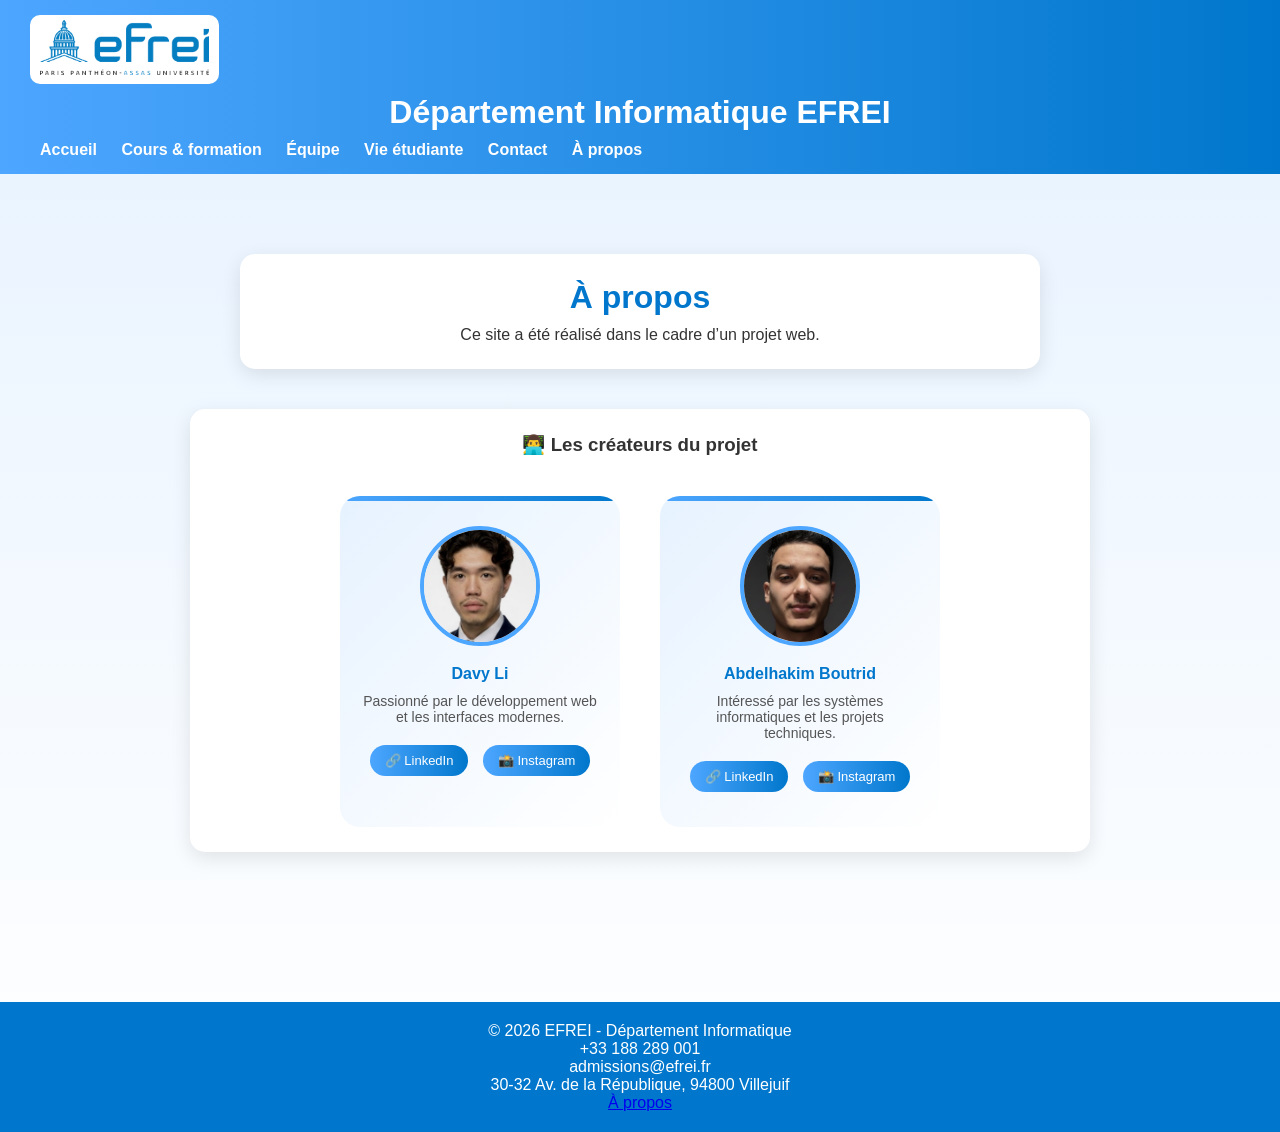
==== html/a_propos.html @ 5279db45 "Add files via upload" ====
<!DOCTYPE html>
<html lang="fr">

<head>
  <meta charset="UTF-8">
  <title>À propos</title>
  <link rel="stylesheet" href="../css/style.css">
</head>

<body>

  <header>
    <div class="logo">
      <a href="index.html">
        <img src="../image/efrei.png" alt="Logo EFREI">
      </a>
    </div>
    <h1>Département Informatique EFREI</h1>
    <nav>
      <a href="index.html">Accueil</a>
      <a href="cours_formation.html">Cours & formation</a>
      <a href="equipe_enseignante.html">Équipe</a>
      <a href="vie_etudiante.html">Vie étudiante</a>
      <a href="contact.html">Contact</a>
      <a href="a_propos.html">À propos</a>
    </nav>
  </header>

  <main>
    <main>

      <section class="introduction">
        <h2>À propos</h2>
        <p>Ce site a été réalisé dans le cadre d’un projet web.</p>
      </section>

      <section class="auteurs">
        <h3>👨‍💻 Les créateurs du projet</h3>

        <div class="grille-auteurs">

          <!-- Davy -->
          <div class="carte-auteur">
            <img src="../image/davy.png" alt="Davy Li">
            <h4>Davy Li</h4>
            <p>Passionné par le développement web et les interfaces modernes.</p>

            <div class="reseaux">
              <a href="https://linkedin.com" target="_blank">🔗 LinkedIn</a>
              <a href="https://instagram.com" target="_blank">📸 Instagram</a>
            </div>
          </div>

          <!-- Abdelhakim -->
          <div class="carte-auteur">
            <img src="../image/abdelhakim.png" alt="Abdelhakim Boutrid">
            <h4>Abdelhakim Boutrid</h4>
            <p>Intéressé par les systèmes informatiques et les projets techniques.</p>

            <div class="reseaux">
              <a href="https://linkedin.com" target="_blank">🔗 LinkedIn</a>
              <a href="https://instagram.com" target="_blank">📸 Instagram</a>
            </div>
          </div>

        </div>

      </section>

    </main>

  </main>

  <footer>
    <p>© 2026 EFREI - Département Informatique</p>
    <P> +33 188 289 001 <br>
      admissions@efrei.fr <br>
      30-32 Av. de la République, 94800 Villejuif</P>
    <a href="a_propos.html">À propos</a>
  </footer>

  <script src="../js/script.js"></script>

</body>

</html>
---- css/style.css ----
/* ==================== Pour l'index.html ================ */

/* Reset */
* {
  margin: 0;
  padding: 0;
  box-sizing: border-box;
  font-family: 'Segoe UI', Arial, sans-serif;
}

/* Fond */
body {
  background: linear-gradient(to bottom, #e6f2ff, #ffffff);
  color: #333;
}

/* HEADER */
header {
  background: linear-gradient(90deg, #4da6ff, #0077cc);
  color: white;
  padding: 15px 30px;
  display: flex;
  align-items: center;
  justify-content: space-between;
  flex-wrap: wrap;
}

header h1 {
  flex: 1 100%;
  text-align: center;
  margin: 10px 0;
}

.logo {
  background: white;
  padding: 5px 10px;
  border-radius: 10px;
  display: flex;
  align-items: center;
}

.logo img {
  height: 55px;
}

/* NAV */
nav a {
  color: white;
  margin: 0 10px;
  text-decoration: none;
  font-weight: bold;
}

nav a:hover {
  text-decoration: underline;
}

/* MAIN */
main {
  padding: 40px;
  text-align: center;
}

/* INTRO */
.introduction {
  max-width: 800px;
  margin: auto;
  margin-bottom: 40px;
}

.introduction h2 {
  color: #0077cc;
  font-size: 32px;
  margin-bottom: 10px;
}

/* SECTIONS */
section {
  max-width: 900px;
  margin: 30px auto;
  background: white;
  padding: 25px;
  border-radius: 15px;
  box-shadow: 0 6px 20px rgba(0,0,0,0.1);
}

/* CAROUSEL */
.carousel {
  max-width: 700px;
  margin: auto;
}

.conteneur-images {
  overflow: hidden;
  border-radius: 15px;
  height: 350px;
}

.images {
  display: flex;
  transition: transform 0.5s ease;
}

.images img {
  width: 100%;
  flex-shrink: 0;
  height: 350px;
  object-fit: cover;
  transition: transform 0.3s;
}

.images img:hover {
  transform: scale(1.05);
}

/* INPUT */
.carousel input {
  display: none;
}

/* SLIDE */
#img1:checked ~ .conteneur-images .images {
  transform: translateX(0%);
}

#img2:checked ~ .conteneur-images .images {
  transform: translateX(-100%);
}

#img3:checked ~ .conteneur-images .images {
  transform: translateX(-200%);
}

/* NAV POINTS */
.navigation {
  display: flex;
  justify-content: center;
  margin-top: 10px;
}

.navigation label {
  width: 12px;
  height: 12px;
  background: #4da6ff;
  border-radius: 50%;
  margin: 5px;
  cursor: pointer;
}

/* POINT ACTIF */
input#img1:checked ~ .navigation label[for="img1"],
input#img2:checked ~ .navigation label[for="img2"],
input#img3:checked ~ .navigation label[for="img3"] {
  background: #0077cc;
  transform: scale(1.2);
}

/* CHIFFRES */
.chiffres ul {
  display: flex;
  justify-content: space-around;
  flex-wrap: wrap;
  margin-top: 20px;
}

.chiffres li {
  background: #e6f2ff;
  padding: 15px;
  border-radius: 10px;
  min-width: 150px;
  font-weight: bold;
  margin: 5px;
}

/* ACTUS */
.actualites li {
  margin: 10px auto;
}

/* Retirer les points aux débuts */
.chiffres ul,
.actualites ul {
  list-style: none;
  padding: 0;
}

/* BOUTONS */
.liens-rapides a {
  display: inline-block;
  margin: 10px;
  padding: 12px 20px;
  background: linear-gradient(90deg, #4da6ff, #0077cc);
  color: white;
  border-radius: 30px;
  text-decoration: none;
  transition: 0.3s;
}

.liens-rapides a:hover {
  transform: scale(1.05);
}

/* FOOTER */
footer {
  background: #0077cc;
  color: white;
  text-align: center;
  padding: 20px;
  margin-top: 40px;
}

/* RESPONSIVE */
@media (max-width: 768px) {

  header {
    flex-direction: column;
    text-align: center;
  }

  nav {
    margin-top: 10px;
  }

  .chiffres ul {
    flex-direction: column;
    gap: 10px;
  }

  .images img {
    height: 250px;
  }

}

/* ============================== Pour cours_formation.html =============================*/

.menu-formations {
  text-align: center;
  margin: 30px;
}

.menu-formations button {
  margin: 10px;
  padding: 12px 20px;
  border: none;
  border-radius: 30px;
  background: #4da6ff;
  color: white;
  cursor: pointer;
  transition: 0.3s;
}

.menu-formations button:hover {
  background: #0077cc;
}

/* cacher contenu */
.contenu {
  display: none;
}

/* afficher actif */
.contenu.actif {
  display: block;
}

section ul {
  list-style: none;
  padding: 0;
  margin-top: 15px;
}

section li {
  background: #e6f2ff;
  margin: 8px auto;
  padding: 10px;
  border-radius: 8px;
  max-width: 400px;
}

.calendrier {
  width: 100%;
  max-width: 500px;
  margin: 20px auto;
  border-collapse: collapse;
  border-radius: 10px;
  overflow: hidden;
}

.calendrier th {
  background: linear-gradient(90deg, #4da6ff, #0077cc);
  color: white;
  padding: 12px;
}

.calendrier td {
  padding: 12px;
  background: #f5f9ff;
}

.calendrier tr:nth-child(even) td {
  background: #e6f2ff;
}

.calendrier tr:hover td {
  background: #d4edff;
}


/* ================ Pour equipe_enseignantee.html =============*/

/* grille */
.grille-profs {
  display: grid;
  grid-template-columns: repeat(auto-fit, minmax(220px, 1fr));
  gap: 20px;
  margin: 40px auto;
  max-width: 900px;
}

/* carte */
.carte-prof {
  background: white;
  border-radius: 15px;
  padding: 20px;
  text-align: center;
  box-shadow: 0 6px 20px rgba(0,0,0,0.1);
  transition: transform 0.3s, box-shadow 0.3s;
}

.carte-prof:hover {
  transform: translateY(-5px);
  box-shadow: 0 10px 30px rgba(0,0,0,0.2);
}

/* image */
.carte-prof img {
  width: 100%;
  height: 180px;
  object-fit: cover;
  border-radius: 10px;
  margin-bottom: 10px;
}

/* texte */
.carte-prof h3 {
  color: #0077cc;
  margin: 10px 0 5px;
}

.carte-prof p {
  font-size: 14px;
  color: #555;
}

.grille-theses {
  display: grid;
  grid-template-columns: repeat(auto-fit, minmax(250px, 1fr));
  gap: 20px;
  margin-top: 30px;
}

.carte-these {
  background: white;
  padding: 20px;
  border-radius: 15px;
  box-shadow: 0 6px 20px rgba(0,0,0,0.1);
  transition: 0.3s;
  text-align: left;
  position: relative;
}

.carte-these:hover {
  transform: translateY(-5px);
  box-shadow: 0 10px 30px rgba(0,0,0,0.2);
}

/* année en badge */
.annee {
  position: absolute;
  top: 15px;
  right: 15px;
  background: #4da6ff;
  color: white;
  padding: 5px 10px;
  border-radius: 10px;
  font-size: 12px;
}

/* titre */
.carte-these h3 {
  color: #0077cc;
  font-size: 16px;
  margin-bottom: 10px;
}

/* auteur */
.auteur {
  font-size: 14px;
  font-weight: bold;
  color: #555;
}

/*=========================== pour contact.html ===========================*/

/* container */
.contact-container {
  display: flex;
  justify-content: space-around;
  gap: 30px;
  flex-wrap: wrap;
  margin-top: 30px;
}

/* sections */
.formulaire, .admissions {
  background: white;
  padding: 25px;
  border-radius: 15px;
  box-shadow: 0 6px 20px rgba(0,0,0,0.1);
  width: 350px;
}

/* titres */
.formulaire h3, .admissions h3 {
  margin-bottom: 15px;
  color: #0077cc;
}

/* inputs */
form input,
form textarea,
form select {
  width: 100%;
  margin: 10px 0;
  padding: 10px;
  border-radius: 8px;
  border: 1px solid #ccc;
}

/* textarea */
form textarea {
  height: 100px;
  resize: none;
}

/* bouton */
form button {
  width: 100%;
  padding: 10px;
  background: linear-gradient(90deg, #4da6ff, #0077cc);
  color: white;
  border: none;
  border-radius: 25px;
  cursor: pointer;
  transition: 0.3s;
}

form button:hover {
  transform: scale(1.05);
}

/* bloc FAQ */
.faq {
  max-width: 800px;
  margin: 40px auto;
}

/* item */
.faq-item {
  background: white;
  margin: 10px 0;
  padding: 15px;
  border-radius: 10px;
  box-shadow: 0 5px 15px rgba(0,0,0,0.1);
}

/* cacher checkbox */
.faq-item input {
  display: none;
}

/* question */
.faq-item label {
  display: block;
  font-weight: bold;
  cursor: pointer;
  color: #0077cc;
  position: relative;
}

/* icône + */
.faq-item label::after {
  content: "+";
  position: absolute;
  right: 0;
}

/* réponse cachée */
.faq-item p {
  max-height: 0;
  overflow: hidden;
  transition: 0.3s;
  margin-top: 10px;
}

/* afficher réponse */
.faq-item input:checked ~ p {
  max-height: 200px;
}

/* changer + en - */
.faq-item input:checked + label::after {
  content: "-";
}

/* message desuccès quand c'est bien envoyé*/
.message-succes {
  display: none;
  margin-top: 10px;
  padding: 10px;
  background: #d4edff;
  color: #0077cc;
  border-radius: 8px;
  font-weight: bold;
  text-align: center;
}

/* ======================= pour vie_etudiante.html ================ */

/* grille */
.grille-installations {
  display: grid;
  grid-template-columns: repeat(auto-fit, minmax(250px, 1fr));
  gap: 20px;
  margin-top: 30px;
}

/* carte */
.carte-installation {
  background: white;
  border-radius: 15px;
  padding: 20px;
  text-align: center;
  box-shadow: 0 6px 20px rgba(0,0,0,0.1);
  transition: transform 0.3s, box-shadow 0.3s;
}

.carte-installation:hover {
  transform: translateY(-5px);
  box-shadow: 0 10px 30px rgba(0,0,0,0.2);
}

/* image */
.carte-installation img {
  width: 100%;
  height: 180px;
  object-fit: cover;
  border-radius: 10px;
  margin-bottom: 10px;
}

/* titre */
.carte-installation h3 {
  color: #0077cc;
  margin: 10px 0;
}

/* texte */
.carte-installation p {
  font-size: 14px;
  color: #555;
}




/* grille */
.grille-asso {
  display: grid;
  grid-template-columns: repeat(auto-fit, minmax(220px, 1fr));
  gap: 25px;
  margin-top: 30px;
}

/* carte */
.carte-asso {
  background: linear-gradient(135deg, #e6f2ff, #ffffff);
  border-radius: 20px;
  padding: 25px;
  text-align: center;
  transition: 0.3s;
  position: relative;
  overflow: hidden;
}

/* effet hover */
.carte-asso:hover {
  transform: translateY(-8px);
  box-shadow: 0 15px 30px rgba(0,0,0,0.2);
}

/* icône */
.icone {
  font-size: 40px;
  margin-bottom: 10px;
}

/* titre */
.carte-asso h3 {
  color: #0077cc;
  margin-bottom: 10px;
}

/* texte */
.carte-asso p {
  font-size: 14px;
  color: #555;
}




.liste-temoignages {
  max-width: 800px;
  margin: 30px auto;
  text-align: left;
}

.liste-temoignages blockquote {
  position: relative;
  background: #f5f9ff;
  border-left: 5px solid #4da6ff;
  margin: 20px 0;
  padding: 20px 25px;
  border-radius: 10px;
  font-style: italic;
  transition: 0.3s;
}

.liste-temoignages blockquote:hover {
  background: #e6f2ff;
}

/* auteur */
.liste-temoignages span {
  display: block;
  margin-top: 10px;
  font-style: normal;
  font-weight: bold;
  color: #0077cc;
}

/* guillemets décoratifs */
.liste-temoignages blockquote::before {
  content: "“";
  font-size: 50px;
  color: #4da6ff;
  position: absolute;
  top: -10px;
  left: 10px;
}


/*=================== a_propos ====================*/

.grille-auteurs {
  display: flex;
  justify-content: center;
  gap: 40px;
  margin-top: 40px;
  flex-wrap: wrap;
}

/* carte */
.carte-auteur {
  background: linear-gradient(135deg, #e6f2ff, #ffffff);
  border-radius: 20px;
  padding: 30px 20px;
  width: 280px;
  text-align: center;
  position: relative;
  overflow: hidden;
  transition: 0.3s;
}

/* effet hover */
.carte-auteur:hover {
  transform: translateY(-10px);
  box-shadow: 0 20px 40px rgba(0,0,0,0.2);
}

/* photo */
.carte-auteur img {
  width: 120px;
  height: 120px;
  border-radius: 50%;
  object-fit: cover;
  border: 4px solid #4da6ff;
  margin-bottom: 15px;
}

/* nom */
.carte-auteur h4 {
  color: #0077cc;
  margin-bottom: 10px;
}

/* description */
.carte-auteur p {
  font-size: 14px;
  color: #555;
  margin-bottom: 15px;
}

/* réseaux */
.reseaux a {
  display: inline-block;
  margin: 5px;
  padding: 8px 15px;
  border-radius: 25px;
  background: linear-gradient(90deg, #4da6ff, #0077cc);
  color: white;
  text-decoration: none;
  font-size: 13px;
  transition: 0.3s;
}

.reseaux a:hover {
  transform: scale(1.1);
}

/* ligne décorative */
.carte-auteur::before {
  content: "";
  position: absolute;
  width: 100%;
  height: 5px;
  background: linear-gradient(90deg, #4da6ff, #0077cc);
  top: 0;
  left: 0;
}
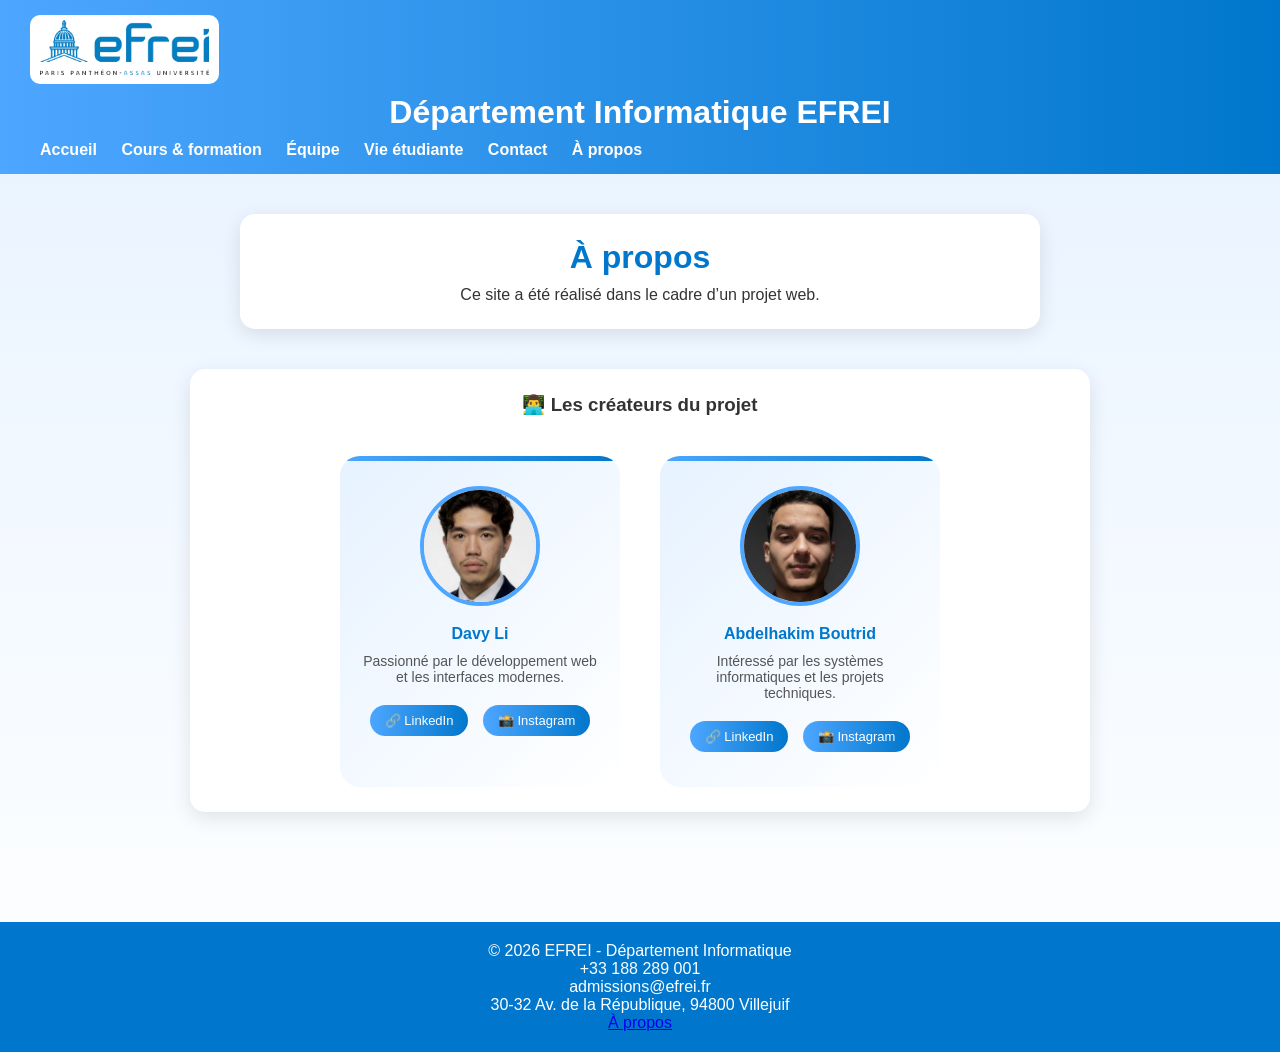
==== commit 2b62afc1: "Refactor a_propos.html structure and formatting Removed unnecessary nested <main> tag and fixed form" ====
--- a/html/a_propos.html
+++ b/html/a_propos.html
@@ -27,47 +27,44 @@
   </header>
 
   <main>
-    <main>
 
-      <section class="introduction">
-        <h2>À propos</h2>
-        <p>Ce site a été réalisé dans le cadre d’un projet web.</p>
-      </section>
+    <section class="introduction">
+      <h2>À propos</h2>
+      <p>Ce site a été réalisé dans le cadre d’un projet web.</p>
+    </section>
 
-      <section class="auteurs">
-        <h3>👨‍💻 Les créateurs du projet</h3>
+    <section class="auteurs">
+      <h3>👨‍💻 Les créateurs du projet</h3>
 
-        <div class="grille-auteurs">
+      <div class="grille-auteurs">
 
-          <!-- Davy -->
-          <div class="carte-auteur">
-            <img src="../image/davy.png" alt="Davy Li">
-            <h4>Davy Li</h4>
-            <p>Passionné par le développement web et les interfaces modernes.</p>
+        <!-- Davy -->
+        <div class="carte-auteur">
+          <img src="../image/davy.png" alt="Davy Li">
+          <h4>Davy Li</h4>
+          <p>Passionné par le développement web et les interfaces modernes.</p>
 
-            <div class="reseaux">
-              <a href="https://linkedin.com" target="_blank">🔗 LinkedIn</a>
-              <a href="https://instagram.com" target="_blank">📸 Instagram</a>
-            </div>
+          <div class="reseaux">
+            <a href="https://linkedin.com" target="_blank">🔗 LinkedIn</a>
+            <a href="https://instagram.com" target="_blank">📸 Instagram</a>
           </div>
-
-          <!-- Abdelhakim -->
-          <div class="carte-auteur">
-            <img src="../image/abdelhakim.png" alt="Abdelhakim Boutrid">
-            <h4>Abdelhakim Boutrid</h4>
-            <p>Intéressé par les systèmes informatiques et les projets techniques.</p>
-
-            <div class="reseaux">
-              <a href="https://linkedin.com" target="_blank">🔗 LinkedIn</a>
-              <a href="https://instagram.com" target="_blank">📸 Instagram</a>
-            </div>
-          </div>
-
         </div>
 
-      </section>
+        <!-- Abdelhakim -->
+        <div class="carte-auteur">
+          <img src="../image/abdelhakim.png" alt="Abdelhakim Boutrid">
+          <h4>Abdelhakim Boutrid</h4>
+          <p>Intéressé par les systèmes informatiques et les projets techniques.</p>
 
-    </main>
+          <div class="reseaux">
+            <a href="https://linkedin.com" target="_blank">🔗 LinkedIn</a>
+            <a href="https://instagram.com" target="_blank">📸 Instagram</a>
+          </div>
+        </div>
+
+      </div>
+
+    </section>
 
   </main>
 
@@ -83,4 +80,4 @@
 
 </body>
 
-</html>+</html>
